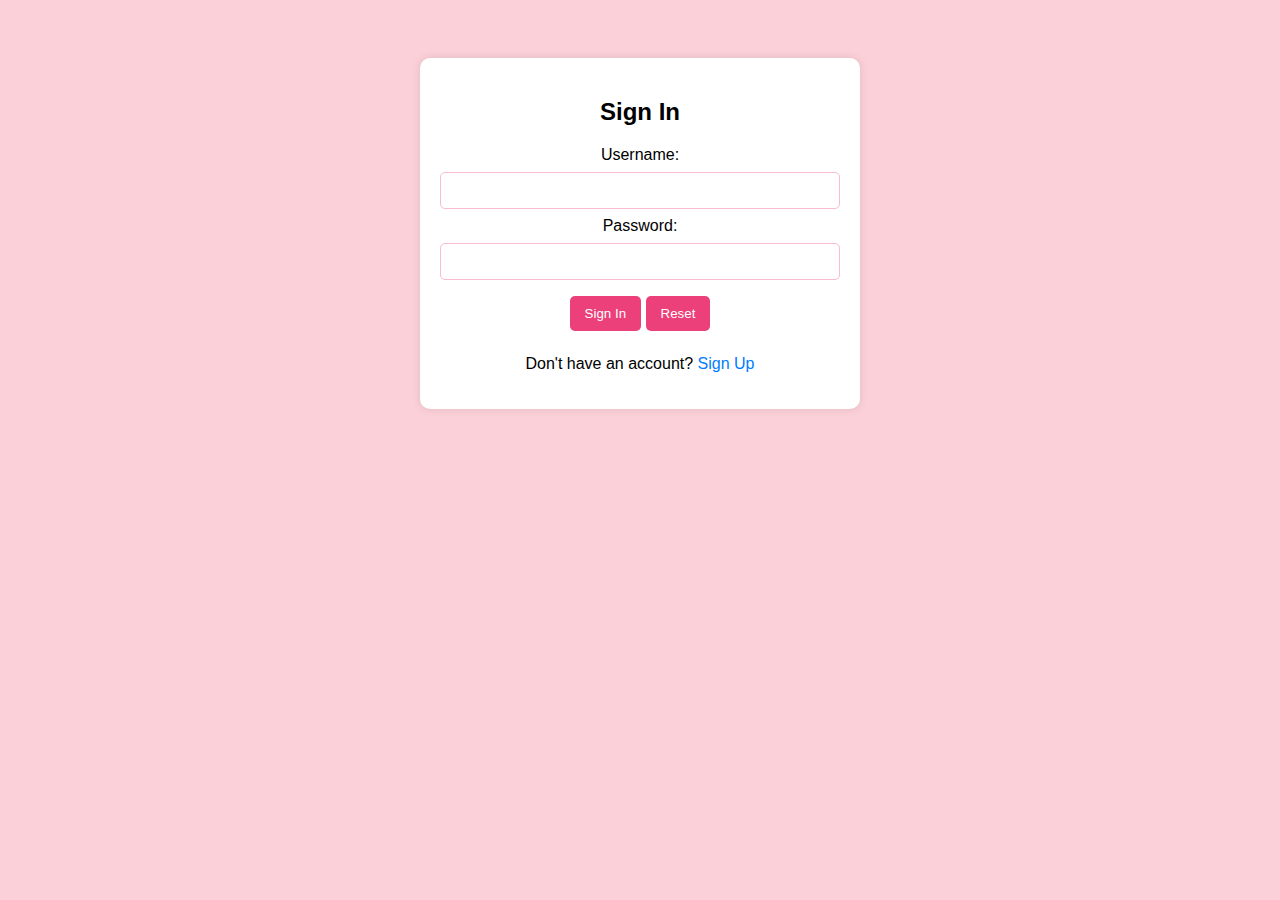
==== index.html @ faeaf708 "Update and rename signIn.html to index.html" ====
<!DOCTYPE html>
<html lang="en">
<head>
    <meta charset="UTF-8">
    <meta name="viewport" content="width=device-width, initial-scale=1.0">
    <title>Sign In</title>
    <style>
        body {
            font-family: Arial, sans-serif;
            background-color: #fbd0d8; 
            text-align: center;
            padding: 50px;
        }

        .login-container {
            max-width: 400px;
            margin: auto;
            background-color: #fff;
            padding: 20px;
            border-radius: 10px;
            box-shadow: 0 0 10px rgba(0, 0, 0, 0.1);
        }

        input {
            width: 100%;
            padding: 10px;
            margin: 8px 0;
            display: inline-block;
            border: 1px solid #f8bbd0; 
            box-sizing: border-box;
            border-radius: 5px;
        }

        button {
            background-color: #ec407a; 
            color: white;
            padding: 10px 15px;
            margin: 8px 0;
            border: none;
            border-radius: 5px;
            cursor: pointer;
        }

        button:hover {
            background-color: #d81b60;
        }

        a {
            text-decoration: none;
            color: #007BFF; 
        }
    </style>
</head>
<body>

    <div class="login-container">
        <h2>Sign In</h2>
        <form action="#" method="post">
            <label for="username">Username:</label>
            <input type="text" id="username" name="username" required>

            <label for="password">Password:</label>
            <input type="password" id="password" name="password" required>

            <button type="submit" formaction="HP.html">Sign In</button>
            <button type="reset">Reset</button>

            <p>Don't have an account? <a href="signUp.html">Sign Up</a></p>
        </form>
    </div>

</body>
</html>
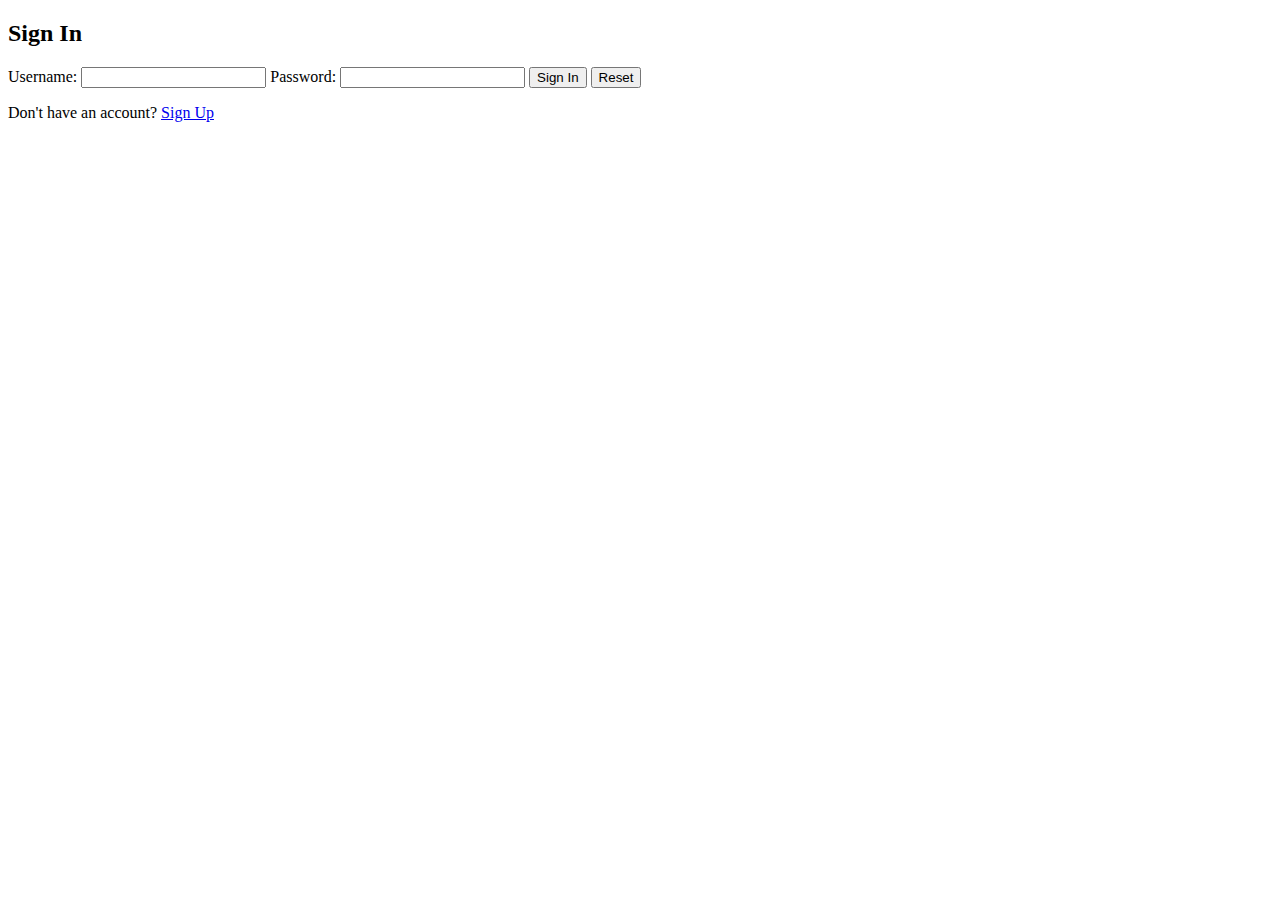
==== commit d416f150: "Update index.html" ====
--- a/index.html
+++ b/index.html
@@ -5,69 +5,47 @@
     <meta name="viewport" content="width=device-width, initial-scale=1.0">
     <title>Sign In</title>
     <style>
-        body {
-            font-family: Arial, sans-serif;
-            background-color: #fbd0d8; 
-            text-align: center;
-            padding: 50px;
-        }
-
-        .login-container {
-            max-width: 400px;
-            margin: auto;
-            background-color: #fff;
-            padding: 20px;
-            border-radius: 10px;
-            box-shadow: 0 0 10px rgba(0, 0, 0, 0.1);
-        }
-
-        input {
-            width: 100%;
-            padding: 10px;
-            margin: 8px 0;
-            display: inline-block;
-            border: 1px solid #f8bbd0; 
-            box-sizing: border-box;
-            border-radius: 5px;
-        }
-
-        button {
-            background-color: #ec407a; 
-            color: white;
-            padding: 10px 15px;
-            margin: 8px 0;
-            border: none;
-            border-radius: 5px;
-            cursor: pointer;
-        }
-
-        button:hover {
-            background-color: #d81b60;
-        }
-
-        a {
-            text-decoration: none;
-            color: #007BFF; 
-        }
+        /* Your styles here */
     </style>
 </head>
 <body>
 
     <div class="login-container">
         <h2>Sign In</h2>
-        <form action="#" method="post">
+        <form id="signInForm" onsubmit="return validateForm()">
             <label for="username">Username:</label>
-            <input type="text" id="username" name="username" required>
+            <input type="text" id="username" name="username" required />
 
             <label for="password">Password:</label>
-            <input type="password" id="password" name="password" required>
+            <input type="password" id="password" name="password" required />
 
-            <button type="submit" formaction="HP.html">Sign In</button>
+            <button type="submit">Sign In</button>
             <button type="reset">Reset</button>
 
-            <p>Don't have an account? <a href="signUp.html">Sign Up</a></p>
-        </form>
+            <p>
+                Don't have an account?
+                <a href="https://farishamuhammad.github.io/farisha-website/signUp.html">Sign Up</a>
+            </p>
+
+            <div id="errorMessage" class="error-message"></div>
+        </form> 
     </div>
+
+    <script>
+        function validateForm() {
+            var username = document.getElementById("username").value;
+            var password = document.getElementById("password").value;
+
+            if (username === "" || password === "") {
+                document.getElementById("errorMessage").innerHTML = "Please fill in all fields.";
+                return false;
+            } else {
+                // Redirect to the specified link
+                window.location.href = "https://farishamuhammad.github.io/farisha-website/HP.html";
+                return false; // Prevents the form from submitting (you can remove this line if you want the form to submit)
+            }
+        }
+    </script>
 
 </body>
 </html>
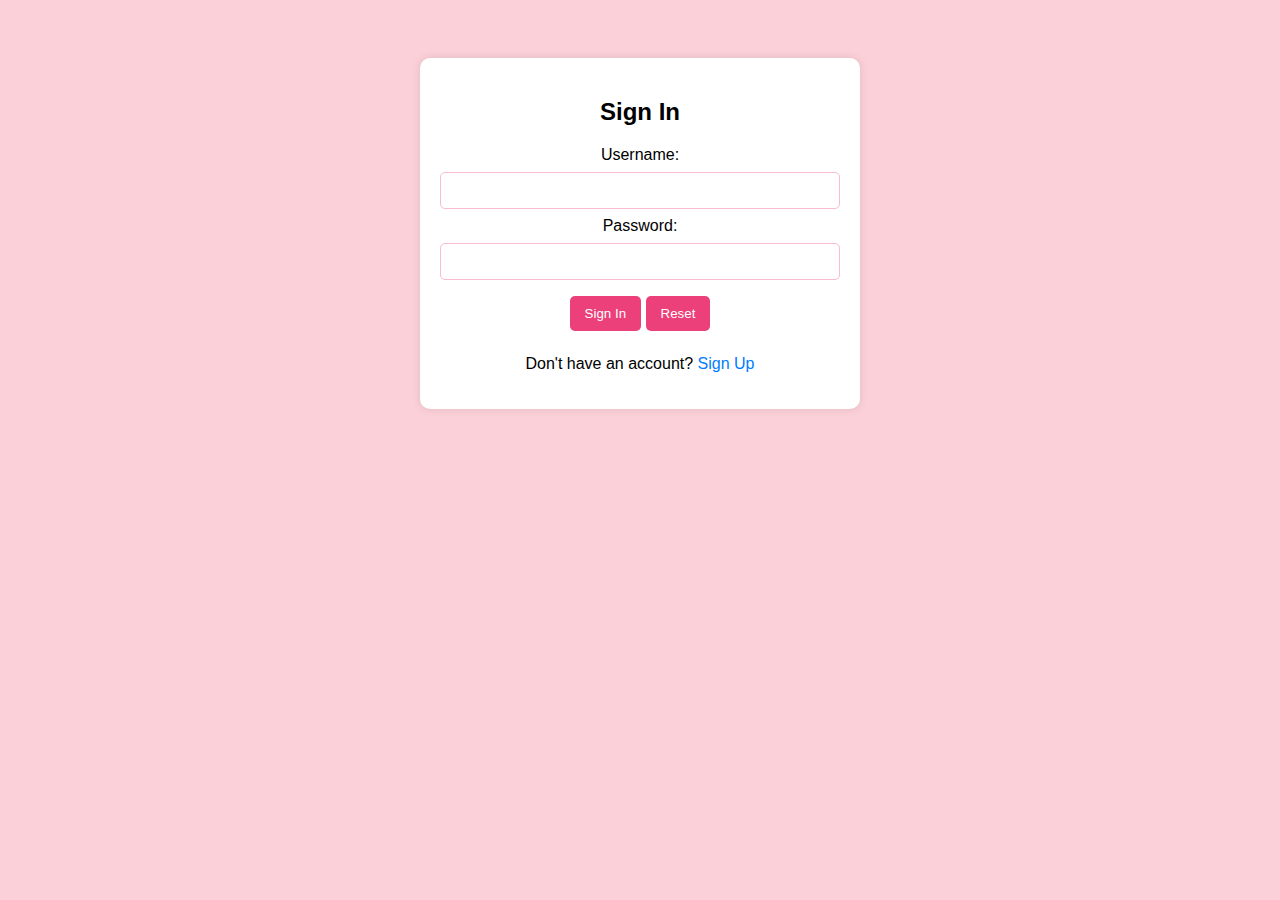
==== commit 9638b2f3: "Update index.html" ====
--- a/index.html
+++ b/index.html
@@ -5,7 +5,55 @@
     <meta name="viewport" content="width=device-width, initial-scale=1.0">
     <title>Sign In</title>
     <style>
-        /* Your styles here */
+               body {
+            font-family: Arial, sans-serif;
+            background-color: #fbd0d8; 
+            text-align: center;
+            padding: 50px;
+        }
+
+        .login-container {
+            max-width: 400px;
+            margin: auto;
+            background-color: #fff;
+            padding: 20px;
+            border-radius: 10px;
+            box-shadow: 0 0 10px rgba(0, 0, 0, 0.1);
+        }
+
+        input {
+            width: 100%;
+            padding: 10px;
+            margin: 8px 0;
+            display: inline-block;
+            border: 1px solid #f8bbd0; 
+            box-sizing: border-box;
+            border-radius: 5px;
+        }
+
+        button {
+            background-color: #ec407a; 
+            color: white;
+            padding: 10px 15px;
+            margin: 8px 0;
+            border: none;
+            border-radius: 5px;
+            cursor: pointer;
+        }
+
+        button:hover {
+            background-color: #d81b60;
+        }
+
+        a {
+            text-decoration: none;
+            color: #007BFF; 
+        }
+
+        .error-message {
+            color: red;
+            margin-top: 10px;
+        }
     </style>
 </head>
 <body>
